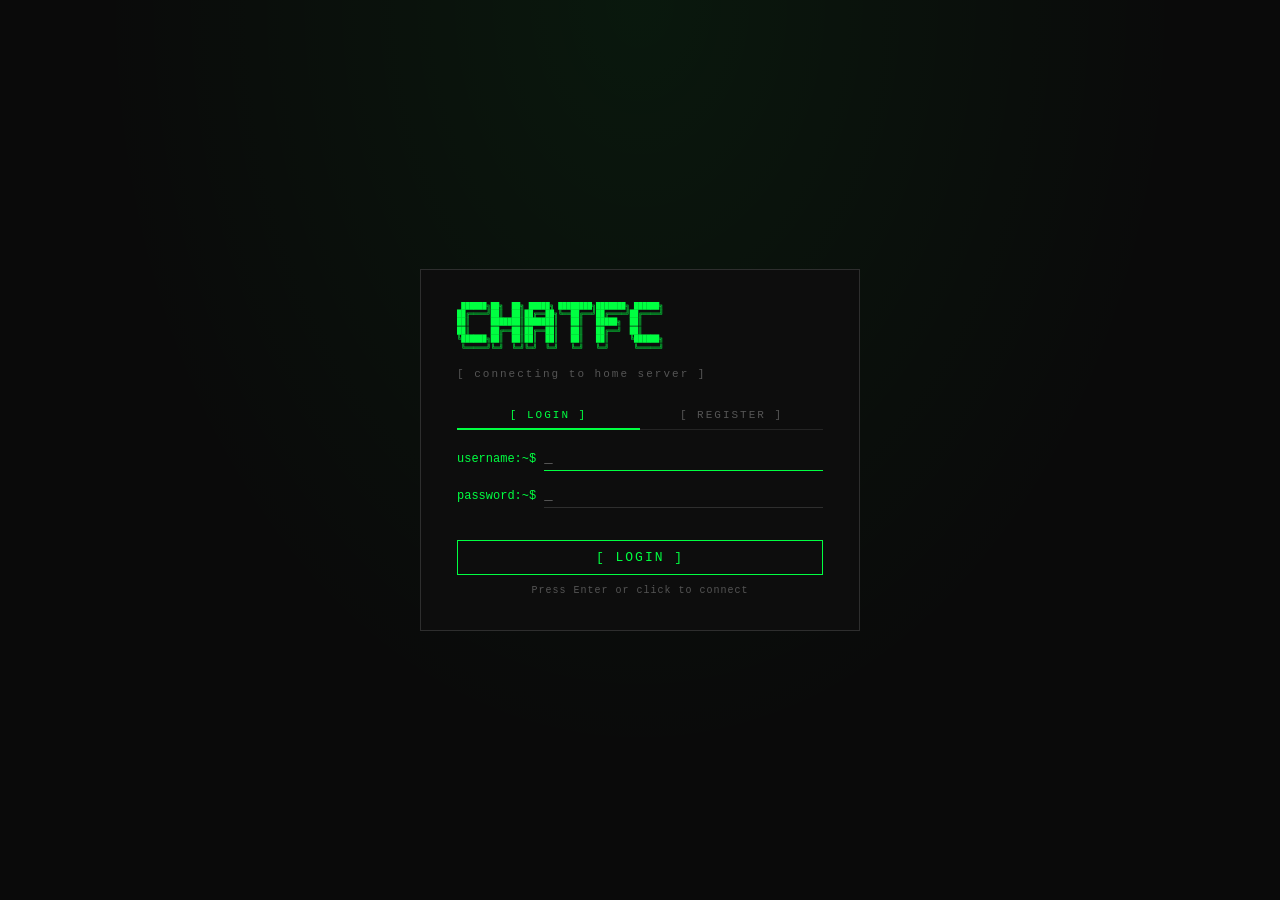
==== frontend/index.html @ 66e12b95 "init" ====
<!DOCTYPE html>
<html lang="fr">
<head>
  <meta charset="UTF-8">
  <meta name="viewport" content="width=device-width, initial-scale=1.0">
  <title>ChatFC</title>
  <link rel="stylesheet" href="style.css">
</head>
<body>

<!-- ── LOGIN ─────────────────────────────────────────────────────── -->
<div id="login-screen">
  <div class="login-box">
    <pre class="ascii-logo">
 ██████╗██╗  ██╗ █████╗ ████████╗███████╗ ██████╗
██╔════╝██║  ██║██╔══██╗╚══██╔══╝██╔════╝██╔════╝
██║     ███████║███████║   ██║   █████╗  ██║
██║     ██╔══██║██╔══██║   ██║   ██╔══╝  ██║
╚██████╗██║  ██║██║  ██║   ██║   ██║     ╚██████╗
 ╚═════╝╚═╝  ╚═╝╚═╝  ╚═╝   ╚═╝   ╚═╝      ╚═════╝</pre>
    <div class="login-subtitle">[ connecting to home server ]</div>

    <!-- Auth mode tabs -->
    <div class="auth-tabs">
      <button id="tab-login"    class="auth-tab active">[ LOGIN ]</button>
      <button id="tab-register" class="auth-tab">[ REGISTER ]</button>
    </div>

    <div class="login-field">
      <span class="login-prompt">username:~$</span>
      <input type="text" id="username-input" placeholder="_" maxlength="24" autocomplete="off" autofocus>
    </div>
    <div class="login-field">
      <span class="login-prompt">password:~$</span>
      <input type="password" id="password-input" placeholder="_" autocomplete="off">
    </div>

    <div id="auth-error" class="auth-error"></div>

    <button id="connect-btn">[ LOGIN ]</button>
    <div class="login-hint">Press Enter or click to connect</div>
  </div>
</div>

<!-- ── CHAT ───────────────────────────────────────────────────────── -->
<div id="chat-screen">

  <!-- Sidebar: users -->
  <div id="sidebar">
    <div class="sidebar-header">
      <span>[ ONLINE ]</span>
      <span id="user-count" class="user-count">0</span>
    </div>

    <!-- Scrollable area: online + offline users -->
    <div class="users-container">
      <ul id="users-list"></ul>
      <div id="offline-section" style="display:none">
        <div class="sidebar-section-header">[ OFFLINE ]</div>
        <ul id="offline-list"></ul>
      </div>
    </div>

    <!-- Theme picker dots -->
    <div class="theme-row">
      <span class="theme-dot" data-theme=""          style="background:#00ff41" title="Matrix (défaut)"></span>
      <span class="theme-dot" data-theme="nord"      style="background:#88c0d0" title="Nord"></span>
      <span class="theme-dot" data-theme="dracula"   style="background:#bd93f9" title="Dracula"></span>
      <span class="theme-dot" data-theme="monokai"   style="background:#f1fa8c" title="Monokai"></span>
      <span class="theme-dot" data-theme="solarized" style="background:#268bd2" title="Solarized"></span>
      <span class="theme-dot" data-theme="synthwave" style="background:#ff2a6d" title="Synthwave"></span>
    </div>

    <div class="sidebar-footer">
      ChatFC v1.0
      <button id="logout-btn" title="Logout">[ logout ]</button>
    </div>
  </div>

  <!-- Main area -->
  <div id="main-chat">

    <!-- DM panel (overlays the chat area when a DM is open) -->
    <div id="dm-panel" style="display:none">
      <div id="dm-header">
        <button id="dm-close" title="Retour au canal">←</button>
        <span id="dm-title">DM</span>
        <span id="dm-status"></span>
      </div>
      <div id="dm-messages"></div>
      <div id="dm-input-area">
        <input type="text" id="dm-input" placeholder="Message…" autocomplete="off" spellcheck="false">
        <button id="dm-send">SEND ▶</button>
      </div>
    </div>

    <!-- Channel tabs bar (browser-style tabs) -->
    <div id="channel-tabs">
      <button id="new-channel-btn" class="ch-tab-add" title="Nouveau canal">+</button>
    </div>

    <div id="chat-header">
      <span class="header-channel">#general</span>
      <span class="header-info" id="header-info">no topic set — Ctrl+K pour rechercher</span>
      <div id="notification-badge" class="notif-badge" style="display:none">
        🔔 <span id="mention-count">0</span> mention(s)
      </div>
    </div>

    <!-- Messages -->
    <div id="messages" ondragover="event.preventDefault(); this.classList.add('dragging')"
         ondragleave="this.classList.remove('dragging')"
         ondrop="handleDrop(event)">
      <div class="drop-overlay">⬆ Drop files to upload</div>
    </div>

    <!-- Typing indicator -->
    <div id="typing-indicator"></div>

    <!-- File staging (shown after picking a file, before sending) -->
    <div id="file-staging" style="display:none">
      <div id="staging-preview"></div>
      <div id="staging-controls">
        <input type="text" id="staging-caption"
               placeholder="Ajouter une légende… (optionnel, Enter pour envoyer)"
               autocomplete="off" spellcheck="false" maxlength="500">
        <button id="staging-send">Envoyer ▶</button>
        <button id="staging-cancel" title="Annuler">✕</button>
      </div>
    </div>

    <!-- Reply bar (visible when replying) -->
    <div id="reply-bar" style="display:none">
      <span class="reply-bar-icon">↩</span>
      <span id="reply-bar-text"></span>
      <button id="reply-cancel" type="button" title="Cancel reply">✕</button>
    </div>

    <!-- Input -->
    <div id="input-area">
      <button id="emoji-msg-btn" class="input-icon-btn" title="Emoji">😊</button>
      <button id="gif-btn" class="input-icon-btn gif-label" title="GIF search">GIF</button>
      <label for="file-upload" class="attach-btn" title="Attach file (or drag & drop)">📎</label>
      <input type="file" id="file-upload" multiple style="display:none">
      <input type="text" id="message-input"
             placeholder="Type a message… (@user to mention)"
             autocomplete="off" spellcheck="false">
      <button id="send-btn">SEND ▶</button>
    </div>

  </div><!-- /main-chat -->

</div><!-- /chat-screen -->

<!-- Reaction emoji picker (for message reactions) -->
<div id="emoji-picker" style="display:none">
  <div id="emoji-grid"></div>
</div>

<!-- Message emoji picker (insert into text) -->
<div id="msg-emoji-picker" style="display:none">
  <input type="text" id="emoji-search" placeholder="Search emoji…" autocomplete="off">
  <div id="emoji-cats"></div>
  <div id="emoji-list"></div>
</div>

<!-- GIF picker -->
<div id="gif-picker" style="display:none">
  <input type="text" id="gif-search" placeholder="Search GIFs…" autocomplete="off">
  <div id="gif-results"></div>
  <div class="tenor-credit">Powered by <span>Tenor</span></div>
</div>

<!-- @ autocomplete -->
<div id="autocomplete" style="display:none"></div>

<!-- Image lightbox -->
<div id="lightbox" style="display:none" onclick="closeLightbox()">
  <img id="lightbox-img" alt="">
  <div class="lightbox-hint">click anywhere to close</div>
</div>

<!-- Global user search (Ctrl+K) -->
<div id="search-modal" style="display:none">
  <div id="search-box">
    <div class="search-hint">Ctrl+K — Rechercher un utilisateur · Entrée pour ouvrir DM · Échap pour fermer</div>
    <input type="text" id="search-input" placeholder="Nom d'utilisateur…" autocomplete="off" spellcheck="false">
    <div id="search-results"></div>
  </div>
</div>

<script src="app.js"></script>
</body>
</html>
---- frontend/style.css ----
/* ── Reset & base ───────────────────────────────────────────────── */
*, *::before, *::after { box-sizing: border-box; margin: 0; padding: 0; }

:root {
  --bg:        #0a0a0a;
  --bg2:       #0d0d0d;
  --bg3:       #111111;
  --border:    #242424;
  --border2:   #2e2e2e;
  --green:     #00ff41;
  --cyan:      #7ecfcf;
  --yellow:    #ffd700;
  --red:       #ff4444;
  --dim:       #555;
  --text:      #b8b8b8;
  --text2:     #888;
  --font:      'Courier New', Courier, monospace;
}

/* ── Themes ─────────────────────────────────────────────────────── */
body.theme-nord {
  --bg:        #2e3440;
  --bg2:       #3b4252;
  --bg3:       #434c5e;
  --border:    #4c566a;
  --border2:   #5a6580;
  --green:     #a3be8c;
  --cyan:      #88c0d0;
  --yellow:    #ebcb8b;
  --red:       #bf616a;
  --dim:       #616e88;
  --text:      #d8dee9;
  --text2:     #aab0bd;
}

body.theme-dracula {
  --bg:        #1e1f29;
  --bg2:       #282a36;
  --bg3:       #343746;
  --border:    #44475a;
  --border2:   #565972;
  --green:     #50fa7b;
  --cyan:      #8be9fd;
  --yellow:    #f1fa8c;
  --red:       #ff5555;
  --dim:       #6272a4;
  --text:      #f8f8f2;
  --text2:     #c5c8e0;
}

body.theme-monokai {
  --bg:        #1a1a1a;
  --bg2:       #1e1e1e;
  --bg3:       #272822;
  --border:    #3a3a3a;
  --border2:   #4a4a4a;
  --green:     #a6e22e;
  --cyan:      #66d9e8;
  --yellow:    #e6db74;
  --red:       #f92672;
  --dim:       #75715e;
  --text:      #f8f8f2;
  --text2:     #cfcfc2;
}

body.theme-solarized {
  --bg:        #002b36;
  --bg2:       #073642;
  --bg3:       #0d4454;
  --border:    #0a4858;
  --border2:   #186475;
  --green:     #859900;
  --cyan:      #2aa198;
  --yellow:    #b58900;
  --red:       #dc322f;
  --dim:       #586e75;
  --text:      #839496;
  --text2:     #657b83;
}

body.theme-synthwave {
  --bg:        #0d0221;
  --bg2:       #130b2e;
  --bg3:       #1e1046;
  --border:    #2c1a5e;
  --border2:   #3d2580;
  --green:     #72f1b8;
  --cyan:      #03edf9;
  --yellow:    #fede00;
  --red:       #ff2a6d;
  --dim:       #5f3cb2;
  --text:      #f0e8ff;
  --text2:     #c77dff;
}

html, body {
  height: 100%;
  overflow: hidden;
  background: var(--bg);
  color: var(--text);
  font-family: var(--font);
  font-size: 14px;
  line-height: 1.5;
}

/* Scrollbars */
::-webkit-scrollbar              { width: 6px; height: 6px; }
::-webkit-scrollbar-track        { background: var(--bg); }
::-webkit-scrollbar-thumb        { background: var(--border2); }
::-webkit-scrollbar-thumb:hover  { background: #3a3a3a; }

/* ── Login ──────────────────────────────────────────────────────── */
#login-screen {
  display: flex;
  align-items: center;
  justify-content: center;
  height: 100vh;
  background:
    radial-gradient(ellipse at 50% 0%, rgba(0,255,65,.06) 0%, transparent 60%),
    var(--bg);
}

.login-box {
  border: 1px solid var(--border2);
  padding: 32px 36px;
  background: var(--bg2);
  width: 440px;
  max-width: 95vw;
}

.ascii-logo {
  color: var(--green);
  font-size: 7px;
  line-height: 1.2;
  letter-spacing: 0;
  white-space: pre;
  overflow: hidden;
  margin-bottom: 14px;
}

.login-subtitle {
  color: var(--dim);
  font-size: 11px;
  letter-spacing: 2px;
  margin-bottom: 20px;
}

.login-field {
  display: flex;
  align-items: center;
  gap: 8px;
  margin-bottom: 12px;
}

.login-prompt {
  color: var(--green);
  white-space: nowrap;
  font-size: 12px;
}

.login-field input {
  flex: 1;
  background: transparent;
  border: none;
  border-bottom: 1px solid var(--border2);
  color: var(--green);
  font-family: var(--font);
  font-size: 14px;
  padding: 4px 0;
  outline: none;
  caret-color: var(--green);
}

.login-field input:focus { border-bottom-color: var(--green); }

#connect-btn {
  width: 100%;
  background: transparent;
  border: 1px solid var(--green);
  color: var(--green);
  font-family: var(--font);
  font-size: 13px;
  padding: 9px;
  cursor: pointer;
  letter-spacing: 2px;
  transition: background .15s, color .15s;
}

#connect-btn:hover {
  background: var(--green);
  color: var(--bg);
}

.login-hint {
  color: var(--dim);
  font-size: 10px;
  text-align: center;
  margin-top: 8px;
  letter-spacing: 1px;
}

/* ── Layout ─────────────────────────────────────────────────────── */
#chat-screen {
  display: none;   /* shown by JS */
  height: 100vh;
  flex-direction: row;
}

/* ── Sidebar ────────────────────────────────────────────────────── */
#sidebar {
  width: 172px;
  flex-shrink: 0;
  border-right: 1px solid var(--border);
  background: var(--bg2);
  display: flex;
  flex-direction: column;
  overflow: hidden;
}

.sidebar-header {
  padding: 8px 10px;
  border-bottom: 1px solid var(--border);
  color: var(--text2);
  font-size: 10px;
  letter-spacing: 1px;
  display: flex;
  justify-content: space-between;
  align-items: center;
  flex-shrink: 0;
}

.user-count {
  background: var(--border2);
  color: var(--green);
  font-size: 10px;
  padding: 0 5px;
  min-width: 18px;
  text-align: center;
}

/* Scrollable container for online + offline users */
.users-container {
  flex: 1;
  overflow-y: auto;
  padding: 4px 0;
}

#users-list {
  list-style: none;
}

#users-list li {
  padding: 3px 10px;
  font-size: 12px;
  cursor: pointer;
  display: flex;
  align-items: center;
  gap: 4px;
  color: var(--cyan);
  white-space: nowrap;
  overflow: hidden;
  text-overflow: ellipsis;
}

#users-list li::before {
  content: '●';
  font-size: 6px;
  color: var(--green);
  flex-shrink: 0;
}

#users-list li:hover { color: #fff; background: var(--bg3); }
#users-list li.self  { color: var(--green); font-weight: bold; }
#users-list li.self::before { color: #ffd700; }

/* DM unread badge in user list */
.dm-badge {
  background: var(--red);
  color: #fff;
  font-size: 9px;
  padding: 0 4px;
  min-width: 14px;
  text-align: center;
  margin-left: auto;
  flex-shrink: 0;
}

/* ── Offline users section ──────────────────────────────────────── */
.sidebar-section-header {
  padding: 5px 10px 3px;
  font-size: 9px;
  letter-spacing: 1px;
  color: var(--dim);
  border-top: 1px solid var(--border);
  margin-top: 4px;
}

#offline-list {
  list-style: none;
}

#offline-list li {
  padding: 2px 10px;
  font-size: 12px;
  cursor: pointer;
  display: flex;
  align-items: center;
  gap: 4px;
  color: var(--dim);
  white-space: nowrap;
  overflow: hidden;
  text-overflow: ellipsis;
}

#offline-list li::before {
  content: '○';
  font-size: 8px;
  flex-shrink: 0;
}

#offline-list li:hover { color: var(--text2); background: var(--bg3); }

/* ── Theme dots row ─────────────────────────────────────────────── */
.theme-row {
  display: flex;
  gap: 6px;
  padding: 7px 10px;
  border-top: 1px solid var(--border);
  align-items: center;
  flex-wrap: wrap;
  flex-shrink: 0;
}

.theme-dot {
  width: 13px;
  height: 13px;
  border-radius: 50%;
  cursor: pointer;
  border: 2px solid transparent;
  transition: border-color .15s, transform .1s;
  flex-shrink: 0;
}

.theme-dot:hover    { transform: scale(1.25); }
.theme-dot.active   { border-color: #fff; }

.sidebar-footer {
  padding: 6px 10px;
  border-top: 1px solid var(--border);
  color: var(--dim);
  font-size: 9px;
  letter-spacing: 1px;
  display: flex;
  align-items: center;
  justify-content: space-between;
  flex-shrink: 0;
}

/* ── Main chat ──────────────────────────────────────────────────── */
#main-chat {
  flex: 1;
  display: flex;
  flex-direction: column;
  overflow: hidden;
  min-width: 0;
  position: relative;   /* needed for DM panel overlay */
}

#chat-header {
  padding: 7px 12px;
  border-bottom: 1px solid var(--border);
  background: var(--bg2);
  display: flex;
  align-items: center;
  gap: 12px;
  flex-shrink: 0;
}

.header-channel {
  color: var(--green);
  font-size: 13px;
  font-weight: bold;
}

.header-info {
  color: var(--dim);
  font-size: 11px;
  flex: 1;
  overflow: hidden;
  text-overflow: ellipsis;
  white-space: nowrap;
}

.notif-badge {
  background: var(--red);
  color: #fff;
  padding: 2px 8px;
  font-size: 11px;
  cursor: pointer;
  animation: blink 1.2s step-end infinite;
  white-space: nowrap;
}

@keyframes blink { 50% { opacity: .35; } }

/* ── DM Panel ───────────────────────────────────────────────────── */
#dm-panel {
  position: absolute;
  inset: 0;
  z-index: 50;
  display: flex;
  flex-direction: column;
  background: var(--bg);
}

#dm-header {
  display: flex;
  align-items: center;
  gap: 10px;
  padding: 7px 12px;
  border-bottom: 1px solid var(--border);
  background: var(--bg2);
  flex-shrink: 0;
}

#dm-close {
  background: none;
  border: none;
  color: var(--dim);
  font-family: var(--font);
  font-size: 16px;
  cursor: pointer;
  padding: 0 4px;
  line-height: 1;
  transition: color .15s;
}
#dm-close:hover { color: var(--green); }

#dm-title {
  color: var(--cyan);
  font-size: 13px;
  font-weight: bold;
  flex: 1;
}

#dm-status {
  font-size: 11px;
}

#dm-messages {
  flex: 1;
  overflow-y: auto;
  padding: 8px 12px;
}

.dm-message {
  margin: 4px 0;
  display: flex;
  gap: 8px;
  align-items: baseline;
  flex-wrap: wrap;
  font-size: 14px;
}

.dm-msg-user {
  font-size: 12px;
  font-weight: bold;
  flex-shrink: 0;
}

.dm-msg-content {
  color: var(--text);
  word-break: break-word;
}

.dm-msg-ts {
  color: var(--dim);
  font-size: 10px;
  flex-shrink: 0;
}

.dm-mine .dm-msg-user { color: var(--green); }

#dm-input-area {
  display: flex;
  gap: 6px;
  padding: 8px 10px;
  border-top: 1px solid var(--border);
  background: var(--bg2);
  flex-shrink: 0;
}

#dm-input {
  flex: 1;
  background: var(--bg3);
  border: 1px solid var(--border);
  color: var(--text);
  padding: 7px 10px;
  font-family: var(--font);
  font-size: 14px;
  outline: none;
  min-width: 0;
  caret-color: var(--green);
  transition: border-color .15s;
}
#dm-input:focus { border-color: var(--border2); }
#dm-input::placeholder { color: #3a3a3a; }

#dm-send {
  background: var(--bg3);
  border: 1px solid var(--border2);
  color: var(--text2);
  padding: 7px 14px;
  font-family: var(--font);
  font-size: 11px;
  letter-spacing: 1px;
  cursor: pointer;
  white-space: nowrap;
  flex-shrink: 0;
  transition: border-color .15s, color .15s;
}
#dm-send:hover { border-color: var(--green); color: var(--green); }

/* ── Messages ───────────────────────────────────────────────────── */
#messages {
  flex: 1;
  overflow-y: auto;
  padding: 8px 0 4px;
  scroll-behavior: smooth;
  position: relative;
}

.drop-overlay {
  display: none;
  position: absolute;
  inset: 0;
  background: rgba(0,255,65,.04);
  border: 2px dashed var(--green);
  align-items: center;
  justify-content: center;
  color: var(--green);
  font-size: 18px;
  pointer-events: none;
  z-index: 10;
  letter-spacing: 2px;
}

#messages.dragging .drop-overlay { display: flex; }

/* ── Message row ────────────────────────────────────────────────── */
.message {
  display: block;
  padding: 3px 14px;
  border-left: 3px solid transparent;
  min-height: 20px;
  position: relative;
}

.message:hover { background: rgba(255,255,255,.022); }

.message.grouped {
  padding-top: 1px;
  padding-bottom: 1px;
  min-height: 16px;
}


/* ── Message body ───────────────────────────────────────────────── */
.msg-body { min-width: 0; padding: 1px 0; }

.msg-header {
  display: flex;
  align-items: center;
  gap: 6px;
  margin-bottom: 1px;
  min-height: 18px;
}

.msg-username {
  font-size: 13px;
  font-weight: bold;
  cursor: pointer;
  flex-shrink: 0;
}
.msg-username:hover { text-decoration: underline; }

.msg-timestamp {
  color: var(--dim);
  font-size: 10px;
  flex-shrink: 0;
}

/* Grouped: header is truly empty (no children), collapse it */
.message.grouped .msg-header {
  display: none;
}

.msg-content {
  color: var(--text);
  font-size: 14px;
  word-break: break-word;
  line-height: 1.5;
}

.msg-content a { color: var(--cyan); }

/* mentions */
.mention       { color: var(--yellow); background: rgba(255,215,0,.08); padding: 0 2px; }
.self-mention  { color: var(--red);    background: rgba(255,68,68,.12); padding: 0 2px;
                 animation: mention-flash .4s ease; }

@keyframes mention-flash {
  0%   { background: rgba(255,68,68,.4); }
  100% { background: rgba(255,68,68,.12); }
}

/* highlighted (mentioned) message row */
.message.mentioned {
  border-left-color: var(--red);
  background: rgba(255,68,68,.04);
}

/* system message */
.message.system-msg {
  opacity: .55;
  font-style: italic;
}
.message.system-msg .msg-avatar {
  align-items: flex-start;
  padding-top: 2px;
  justify-content: center;
  color: var(--dim);
  font-size: 11px;
}
.message.system-msg .msg-content { color: var(--text2); font-size: 12px; }

/* ── Reactions ──────────────────────────────────────────────────── */
.reactions {
  display: flex;
  flex-wrap: wrap;
  gap: 3px;
  margin-top: 3px;
}

.reaction {
  display: inline-flex;
  align-items: center;
  gap: 3px;
  padding: 1px 6px;
  border: 1px solid var(--border2);
  background: var(--bg3);
  cursor: pointer;
  font-size: 12px;
  transition: border-color .1s;
  line-height: 1.6;
}
.reaction:hover      { border-color: #444; background: #181818; }
.reaction.mine       { border-color: var(--green); color: var(--green); }
.reaction-count      { font-size: 10px; color: var(--text2); }
.reaction.mine .reaction-count { color: var(--green); }

/* .react-trigger merged into .msg-actions */

/* ── File attachments ───────────────────────────────────────────── */
.file-attachment { margin-top: 5px; }

.file-attachment img {
  max-width: min(360px, 60vw);
  max-height: 220px;
  border: 1px solid var(--border2);
  display: block;
  cursor: zoom-in;
  transition: border-color .15s;
}
.file-attachment img:hover { border-color: var(--green); }

.file-link {
  color: var(--cyan);
  font-size: 12px;
  text-decoration: none;
  padding: 2px 0;
  display: inline-flex;
  align-items: center;
  gap: 4px;
}
.file-link:hover { text-decoration: underline; color: #fff; }

/* upload progress */
.upload-progress {
  color: var(--dim);
  font-size: 11px;
  font-style: italic;
}

/* ── Input area ─────────────────────────────────────────────────── */
#input-area {
  display: flex;
  align-items: center;
  gap: 6px;
  padding: 8px 10px;
  border-top: 1px solid var(--border);
  background: var(--bg2);
  flex-shrink: 0;
}

.attach-btn {
  font-size: 16px;
  cursor: pointer;
  color: var(--dim);
  padding: 4px;
  line-height: 1;
  flex-shrink: 0;
  transition: color .15s;
}
.attach-btn:hover { color: var(--green); }

#message-input {
  flex: 1;
  background: var(--bg3);
  border: 1px solid var(--border);
  color: var(--text);
  padding: 7px 10px;
  font-family: var(--font);
  font-size: 14px;
  outline: none;
  min-width: 0;
  caret-color: var(--green);
  transition: border-color .15s;
}
#message-input:focus  { border-color: var(--border2); }
#message-input::placeholder { color: #3a3a3a; }

#send-btn {
  background: var(--bg3);
  border: 1px solid var(--border2);
  color: var(--text2);
  padding: 7px 14px;
  font-family: var(--font);
  font-size: 11px;
  letter-spacing: 1px;
  cursor: pointer;
  white-space: nowrap;
  flex-shrink: 0;
  transition: border-color .15s, color .15s;
}
#send-btn:hover { border-color: var(--green); color: var(--green); }

/* ── Emoji picker ───────────────────────────────────────────────── */
#emoji-picker {
  position: fixed;
  background: var(--bg2);
  border: 1px solid var(--border2);
  padding: 8px;
  z-index: 500;
  box-shadow: 0 8px 30px rgba(0,0,0,.8);
}

#emoji-grid {
  display: grid;
  grid-template-columns: repeat(8, 1fr);
  gap: 1px;
}

.emoji-btn {
  font-size: 18px;
  line-height: 1;
  padding: 5px;
  cursor: pointer;
  background: none;
  border: none;
  border-radius: 2px;
  transition: background .1s;
}
.emoji-btn:hover { background: var(--bg3); }

/* ── Autocomplete ───────────────────────────────────────────────── */
#autocomplete {
  position: fixed;
  background: var(--bg2);
  border: 1px solid var(--border2);
  z-index: 400;
  min-width: 160px;
  max-height: 180px;
  overflow-y: auto;
  box-shadow: 0 4px 16px rgba(0,0,0,.7);
}

.ac-item {
  padding: 5px 12px;
  cursor: pointer;
  color: var(--cyan);
  font-size: 12px;
  font-family: var(--font);
}
.ac-item:hover, .ac-item.selected { background: var(--bg3); color: var(--green); }

/* ── Lightbox ───────────────────────────────────────────────────── */
#lightbox {
  position: fixed;
  inset: 0;
  background: rgba(0,0,0,.92);
  z-index: 1000;
  display: flex;
  flex-direction: column;
  align-items: center;
  justify-content: center;
  cursor: zoom-out;
}

#lightbox img {
  max-width: 92vw;
  max-height: 88vh;
  object-fit: contain;
  border: 1px solid var(--border2);
}

.lightbox-hint {
  color: var(--dim);
  font-size: 11px;
  margin-top: 10px;
  letter-spacing: 1px;
}

/* ── Input icon buttons (emoji / gif) ───────────────────────────── */
.input-icon-btn {
  background: none;
  border: none;
  cursor: pointer;
  font-family: var(--font);
  font-size: 16px;
  color: var(--dim);
  padding: 4px 5px;
  line-height: 1;
  flex-shrink: 0;
  transition: color .15s;
}
.input-icon-btn:hover { color: var(--green); }

.gif-label {
  font-size: 11px;
  letter-spacing: 1px;
  border: 1px solid var(--border);
  padding: 3px 6px;
  color: var(--text2);
}
.gif-label:hover { border-color: var(--green); color: var(--green); }

/* ── Message emoji picker ────────────────────────────────────────── */
#msg-emoji-picker {
  position: fixed;
  background: var(--bg2);
  border: 1px solid var(--border2);
  z-index: 600;
  width: 320px;
  box-shadow: 0 8px 32px rgba(0,0,0,.85);
  display: flex;
  flex-direction: column;
  overflow: hidden;
}

#emoji-search {
  background: var(--bg3);
  border: none;
  border-bottom: 1px solid var(--border);
  color: var(--text);
  font-family: var(--font);
  font-size: 12px;
  padding: 7px 10px;
  outline: none;
  width: 100%;
}
#emoji-search::placeholder { color: #3a3a3a; }
#emoji-search:focus { border-bottom-color: var(--border2); }

#emoji-cats {
  display: flex;
  border-bottom: 1px solid var(--border);
  overflow-x: auto;
  scrollbar-width: none;
}
#emoji-cats::-webkit-scrollbar { display: none; }

.emoji-cat-btn {
  background: none;
  border: none;
  cursor: pointer;
  font-size: 16px;
  padding: 5px 8px;
  border-bottom: 2px solid transparent;
  flex-shrink: 0;
  transition: border-color .1s, background .1s;
  line-height: 1.3;
}
.emoji-cat-btn:hover       { background: var(--bg3); }
.emoji-cat-btn.active      { border-bottom-color: var(--green); }

#emoji-list {
  display: grid;
  grid-template-columns: repeat(8, 1fr);
  align-content: start;
  gap: 1px;
  padding: 4px;
  overflow-y: auto;
  flex: 1;
  min-height: 40px;
}
/* When the custom tab is injected, the single child spans all columns */
#emoji-list > .custom-emoji-tab {
  grid-column: 1 / -1;
  display: flex;
  flex-direction: column;
  gap: 8px;
  padding: 6px 4px;
  min-width: 0;
}

.pick-emoji-btn {
  font-size: 20px;
  line-height: 1;
  padding: 4px;
  cursor: pointer;
  background: none;
  border: none;
  text-align: center;
  border-radius: 2px;
  transition: background .1s;
}
.pick-emoji-btn:hover { background: var(--bg3); }

/* ── Custom emoji picker tab ─────────────────────────────────────── */
.custom-emoji-grid {
  display: flex;
  flex-wrap: wrap;
  gap: 4px;
  min-height: 40px;
}
.custom-emoji-empty {
  font-size: 11px;
  color: var(--muted);
  margin: 6px 0 0;
  width: 100%;
  text-align: center;
  font-style: italic;
}
.custom-emoji-pick-btn {
  width: 36px;
  height: 36px;
  padding: 2px;
  border: none;
  background: none;
  cursor: pointer;
  border-radius: 4px;
  transition: background .1s;
  display: flex;
  align-items: center;
  justify-content: center;
}
.custom-emoji-pick-btn:hover { background: var(--bg3); }
.custom-emoji-preview {
  width: 28px;
  height: 28px;
  object-fit: contain;
  border-radius: 3px;
}
.custom-emoji-sep {
  height: 1px;
  background: var(--border2);
  margin: 2px 0;
}
.custom-emoji-form {
  display: flex;
  flex-direction: column;
  gap: 6px;
  padding: 4px 2px 6px;
}
.custom-emoji-name {
  background: var(--bg3);
  border: 1px solid var(--border2);
  border-radius: 4px;
  color: var(--text);
  font-size: 12px;
  padding: 5px 8px;
  width: 100%;
  box-sizing: border-box;
  outline: none;
}
.custom-emoji-name:focus { border-color: var(--accent); }
.custom-emoji-file-label {
  display: block;
  background: var(--bg3);
  border: 1px dashed var(--border2);
  border-radius: 4px;
  color: var(--muted);
  font-size: 11px;
  padding: 5px 8px;
  cursor: pointer;
  text-align: center;
  overflow: hidden;
  text-overflow: ellipsis;
  white-space: nowrap;
  transition: border-color .15s, color .15s;
}
.custom-emoji-file-label:hover { border-color: var(--accent); color: var(--text); }
.custom-emoji-upload-btn {
  background: var(--accent);
  color: #fff;
  border: none;
  border-radius: 4px;
  padding: 6px;
  font-size: 12px;
  font-weight: 600;
  cursor: pointer;
  transition: opacity .15s;
}
.custom-emoji-upload-btn:hover { opacity: .85; }
.custom-emoji-upload-btn:disabled { opacity: .5; cursor: not-allowed; }
.custom-emoji-status {
  font-size: 11px;
  color: var(--muted);
  text-align: center;
  min-height: 14px;
}

/* ── Inline custom emoji in messages ─────────────────────────────── */
.msg-custom-emoji {
  width: auto;
  height: 22px;
  vertical-align: middle;
  border-radius: 3px;
  object-fit: contain;
  display: inline-block;
  margin: 0 1px;
}

/* ── GIF picker ──────────────────────────────────────────────────── */
#gif-picker {
  position: fixed;
  background: var(--bg2);
  border: 1px solid var(--border2);
  z-index: 600;
  width: 340px;
  box-shadow: 0 8px 32px rgba(0,0,0,.85);
  display: flex;
  flex-direction: column;
  overflow: hidden;
}

#gif-search {
  background: var(--bg3);
  border: none;
  border-bottom: 1px solid var(--border);
  color: var(--text);
  font-family: var(--font);
  font-size: 12px;
  padding: 7px 10px;
  outline: none;
  width: 100%;
}
#gif-search::placeholder { color: #3a3a3a; }
#gif-search:focus { border-bottom-color: var(--border2); }

#gif-results {
  display: grid;
  grid-template-columns: repeat(2, 1fr);
  align-content: start;
  gap: 3px;
  padding: 4px;
  overflow-y: auto;
  flex: 1;
  min-height: 60px;
}

.gif-item {
  cursor: pointer;
  overflow: hidden;
  aspect-ratio: 4/3;
  background: var(--bg3);
  position: relative;
}
.gif-item img {
  width: 100%;
  height: 100%;
  object-fit: cover;
  display: block;
  transition: opacity .15s;
}
.gif-item:hover img  { opacity: .85; }
.gif-item:hover::after {
  content: '▶ Send';
  position: absolute;
  inset: 0;
  display: flex;
  align-items: center;
  justify-content: center;
  color: #fff;
  font-size: 12px;
  font-family: var(--font);
  background: rgba(0,0,0,.35);
}

.gif-empty {
  grid-column: 1/-1;
  color: var(--dim);
  font-size: 12px;
  padding: 20px;
  text-align: center;
}

.tenor-credit {
  color: var(--dim);
  font-size: 9px;
  padding: 4px 8px;
  border-top: 1px solid var(--border);
  letter-spacing: 1px;
  text-align: right;
}
.tenor-credit span { color: #5498FF; }

/* ── Inline GIF in messages ──────────────────────────────────────── */
.inline-gif {
  max-width: min(300px, 60vw);
  max-height: 200px;
  display: block;
  margin-top: 4px;
  cursor: zoom-in;
  border: 1px solid var(--border2);
  object-fit: contain;
}
.inline-gif:hover { border-color: var(--green); }

/* ── Reply bar (above input) ─────────────────────────────────────── */
#reply-bar {
  display: none; /* flex when active */
  align-items: center;
  gap: 8px;
  padding: 5px 10px;
  background: var(--bg2);
  border-top: 1px solid var(--border);
  border-left: 3px solid var(--cyan);
  font-size: 11px;
  color: var(--text2);
  flex-shrink: 0;
}

.reply-bar-icon { color: var(--cyan); flex-shrink: 0; }

#reply-bar-text {
  flex: 1;
  overflow: hidden;
  text-overflow: ellipsis;
  white-space: nowrap;
}

#reply-cancel {
  background: none;
  border: none;
  color: var(--dim);
  cursor: pointer;
  font-size: 14px;
  line-height: 1;
  flex-shrink: 0;
  padding: 0 2px;
}
#reply-cancel:hover { color: var(--red); }

/* ── Reply context inside message ────────────────────────────────── */
.reply-context {
  display: flex;
  align-items: baseline;
  gap: 5px;
  border-left: 2px solid var(--cyan);
  padding: 2px 6px;
  margin-bottom: 3px;
  font-size: 11px;
  color: var(--text2);
  background: rgba(126,207,207,.04);
  overflow: hidden;
  cursor: pointer;
}
.reply-context:hover { background: rgba(126,207,207,.08); }

.reply-ctx-user { color: var(--cyan); font-weight: bold; flex-shrink: 0; }
.reply-ctx-preview {
  overflow: hidden;
  text-overflow: ellipsis;
  white-space: nowrap;
  opacity: .7;
}

/* ── Message action buttons ──────────────────────────────────────── */

/* Non-grouped: inline in header — always present, opacity-hidden → zero layout shift */
.msg-actions {
  display: inline-flex;
  gap: 1px;
  align-items: center;
  margin-left: 6px;
  flex-shrink: 0;
  opacity: 0;
  pointer-events: none;
  transition: opacity .1s;
}
.message:hover .msg-actions { opacity: 1; pointer-events: auto; }

/* Grouped: absolutely positioned → fully out of flow, zero layout shift */
.msg-actions-abs {
  display: flex;
  position: absolute;
  right: 14px;
  top: 50%;
  transform: translateY(-50%);
  margin-left: 0;
  opacity: 0;
  pointer-events: none;
  transition: opacity .1s;
}
.message:hover .msg-actions-abs { opacity: 1; pointer-events: auto; }

.msg-act {
  background: none;
  border: 1px solid transparent;
  cursor: pointer;
  font-size: 13px;
  color: var(--dim);
  font-family: var(--font);
  padding: 1px 5px;
  line-height: 1.4;
  border-radius: 3px;
  transition: color .1s, border-color .1s, background .1s;
  white-space: nowrap;
  display: inline-flex;
  align-items: center;
}
.msg-act:hover     { color: var(--green); border-color: var(--border2); background: var(--bg3); }
.msg-act.del:hover { color: var(--red);   border-color: var(--red); }

/* ── Edited badge ────────────────────────────────────────────────── */
.edited-tag {
  color: var(--dim);
  font-size: 10px;
  font-style: italic;
  margin-left: 4px;
}

/* ── Inline edit mode ────────────────────────────────────────────── */
.edit-wrap { display: flex; gap: 4px; align-items: center; flex: 1; min-width: 0; }

.edit-input {
  flex: 1;
  background: var(--bg3);
  border: 1px solid var(--green);
  color: var(--text);
  font-family: var(--font);
  font-size: 14px;
  padding: 3px 6px;
  outline: none;
  min-width: 0;
}

.edit-ok, .edit-cancel {
  background: none;
  border: 1px solid var(--border2);
  color: var(--dim);
  font-family: var(--font);
  font-size: 11px;
  cursor: pointer;
  padding: 2px 5px;
  white-space: nowrap;
  flex-shrink: 0;
}
.edit-ok:hover     { border-color: var(--green); color: var(--green); }
.edit-cancel:hover { border-color: var(--red);   color: var(--red); }

/* ── Reconnect banner ────────────────────────────────────────────── */
.reconnect-banner {
  background: rgba(255,68,68,.12);
  border-left: 3px solid var(--red);
  color: var(--red);
  font-size: 11px;
  padding: 4px 10px;
  letter-spacing: .5px;
}

/* ── Auth tabs ──────────────────────────────────────────────────── */
.auth-tabs {
  display: flex;
  margin-bottom: 16px;
  border-bottom: 1px solid var(--border);
}

.auth-tab {
  flex: 1;
  background: none;
  border: none;
  border-bottom: 2px solid transparent;
  color: var(--dim);
  font-family: var(--font);
  font-size: 11px;
  letter-spacing: 2px;
  padding: 7px;
  cursor: pointer;
  margin-bottom: -1px;
  transition: color .15s, border-color .15s;
}
.auth-tab:hover  { color: var(--text); }
.auth-tab.active { color: var(--green); border-bottom-color: var(--green); }

/* ── Auth error message ──────────────────────────────────────────── */
.auth-error {
  color: var(--red);
  font-size: 11px;
  padding: 4px 0 8px;
  letter-spacing: .5px;
  min-height: 20px;
}

/* ── Logout button ───────────────────────────────────────────────── */
#logout-btn {
  background: none;
  border: none;
  color: var(--dim);
  font-family: var(--font);
  font-size: 9px;
  cursor: pointer;
  letter-spacing: 1px;
  padding: 0;
  transition: color .15s;
}
#logout-btn:hover { color: var(--red); }

/* ── Search modal ────────────────────────────────────────────────── */
#search-modal {
  position: fixed;
  inset: 0;
  background: rgba(0,0,0,.72);
  z-index: 800;
  display: flex;
  align-items: flex-start;
  justify-content: center;
  padding-top: 14vh;
}

#search-box {
  background: var(--bg2);
  border: 1px solid var(--border2);
  width: 500px;
  max-width: 92vw;
  max-height: 55vh;
  display: flex;
  flex-direction: column;
  box-shadow: 0 16px 60px rgba(0,0,0,.9);
}

#search-input {
  background: var(--bg3);
  border: none;
  border-bottom: 1px solid var(--border);
  color: var(--text);
  font-family: var(--font);
  font-size: 14px;
  padding: 12px 16px;
  outline: none;
  width: 100%;
}
#search-input::placeholder { color: #3a3a3a; }
#search-input:focus { border-bottom-color: var(--border2); }

#search-results {
  overflow-y: auto;
  flex: 1;
}

.search-result {
  padding: 8px 16px;
  cursor: pointer;
  font-size: 13px;
  font-family: var(--font);
  border-bottom: 1px solid var(--border);
  display: flex;
  align-items: center;
  gap: 8px;
  transition: background .1s;
}
.search-result:hover { background: var(--bg3); }
.search-result:last-child { border-bottom: none; }

.search-status { font-size: 8px; flex-shrink: 0; }

.search-empty {
  padding: 20px;
  text-align: center;
  color: var(--dim);
  font-size: 12px;
}

.search-hint {
  padding: 6px 16px;
  font-size: 10px;
  color: var(--dim);
  letter-spacing: 1px;
  border-bottom: 1px solid var(--border);
}

/* ── Topic input (inline edit in header) ────────────────────────── */
.topic-input {
  background: transparent;
  border: none;
  border-bottom: 1px solid var(--border2);
  color: var(--text);
  font-family: var(--font);
  font-size: 11px;
  outline: none;
  width: 100%;
  padding: 1px 2px;
  caret-color: var(--green);
}
.topic-input:focus { border-bottom-color: var(--green); }

.header-info {
  cursor: pointer;
}
.header-info:hover { color: var(--text2); }

/* ── File staging area ───────────────────────────────────────────── */
#file-staging {
  display: flex;
  flex-direction: column;
  gap: 8px;
  padding: 10px 12px;
  background: var(--bg2);
  border-top: 1px solid var(--border);
  border-left: 3px solid var(--cyan);
  flex-shrink: 0;
}

#staging-preview {
  max-height: 160px;
  overflow: hidden;
}

.staging-img {
  max-width: min(260px, 55vw);
  max-height: 150px;
  object-fit: contain;
  border: 1px solid var(--border2);
  display: block;
}

.staging-file-info {
  display: flex;
  align-items: center;
  gap: 8px;
  color: var(--text);
  font-size: 13px;
}

.staging-size {
  color: var(--dim);
  font-size: 11px;
}

#staging-controls {
  display: flex;
  gap: 6px;
  align-items: center;
}

#staging-caption {
  flex: 1;
  background: var(--bg3);
  border: 1px solid var(--border);
  color: var(--text);
  font-family: var(--font);
  font-size: 13px;
  padding: 5px 8px;
  outline: none;
  min-width: 0;
  caret-color: var(--green);
  transition: border-color .15s;
}
#staging-caption:focus { border-color: var(--border2); }
#staging-caption::placeholder { color: #3a3a3a; }

#staging-send {
  background: var(--bg3);
  border: 1px solid var(--green);
  color: var(--green);
  font-family: var(--font);
  font-size: 11px;
  letter-spacing: 1px;
  cursor: pointer;
  padding: 5px 12px;
  white-space: nowrap;
  flex-shrink: 0;
  transition: background .15s, color .15s;
}
#staging-send:hover { background: var(--green); color: var(--bg); }

#staging-cancel {
  background: none;
  border: none;
  color: var(--dim);
  cursor: pointer;
  font-size: 18px;
  line-height: 1;
  padding: 2px 6px;
  flex-shrink: 0;
  transition: color .15s;
}
#staging-cancel:hover { color: var(--red); }

/* ── Channel tabs ────────────────────────────────────────────────── */
#channel-tabs {
  display: flex;
  align-items: flex-end;
  padding: 4px 8px 0;
  background: var(--bg2);
  border-bottom: 1px solid var(--border);
  overflow-x: auto;
  gap: 1px;
  flex-shrink: 0;
  scrollbar-width: none;
  min-height: 34px;
}
#channel-tabs::-webkit-scrollbar { display: none; }

.ch-tab {
  display: inline-flex;
  align-items: center;
  gap: 5px;
  padding: 5px 10px 4px 12px;
  border: 1px solid var(--border);
  border-bottom: none;
  background: var(--bg3);
  color: var(--text2);
  font-family: var(--font);
  font-size: 12px;
  cursor: pointer;
  white-space: nowrap;
  transition: color .15s, background .15s, border-color .15s;
  border-radius: 3px 3px 0 0;
  position: relative;
  bottom: -1px;
  user-select: none;
}
.ch-tab:hover { color: var(--text); background: var(--bg2); border-color: var(--border2); }
.ch-tab.active {
  background: var(--bg);
  color: var(--green);
  border-color: var(--border2);
  border-bottom: 1px solid var(--bg);
}
.ch-tab-name { max-width: 90px; overflow: hidden; text-overflow: ellipsis; }
.ch-tab-unread {
  background: var(--red);
  color: #fff;
  font-size: 9px;
  padding: 0 4px;
  min-width: 14px;
  text-align: center;
  border-radius: 8px;
  line-height: 1.7;
}
.ch-tab-close {
  background: none;
  border: none;
  color: var(--dim);
  cursor: pointer;
  font-size: 13px;
  padding: 0 1px;
  line-height: 1;
  font-family: var(--font);
  transition: color .15s;
  flex-shrink: 0;
  opacity: .5;
}
.ch-tab:hover .ch-tab-close { opacity: 1; }
.ch-tab-close:hover { color: var(--red) !important; opacity: 1; }
.ch-tab-add {
  background: none;
  border: 1px solid transparent;
  color: var(--dim);
  cursor: pointer;
  font-size: 18px;
  padding: 0 10px 3px;
  font-family: var(--font);
  transition: color .15s, border-color .15s;
  border-radius: 3px 3px 0 0;
  border-bottom: none;
  position: relative;
  bottom: -1px;
  line-height: 1.4;
}
.ch-tab-add:hover { color: var(--green); border-color: var(--border); }

/* ── Typing indicator ────────────────────────────────────────────── */
#typing-indicator {
  padding: 3px 14px 4px;
  font-size: 12px;
  color: var(--text);
  min-height: 22px;
  flex-shrink: 0;
  font-style: italic;
  letter-spacing: .2px;
  display: flex;
  align-items: center;
  gap: 6px;
  border-top: 1px solid var(--border);
  background: var(--bg2);
}
#typing-indicator:empty {
  border-top-color: transparent;
  background: transparent;
}
.typing-dots {
  display: inline-flex;
  gap: 4px;
  align-items: center;
  flex-shrink: 0;
}
.typing-dots span {
  width: 5px;
  height: 5px;
  background: var(--green);
  border-radius: 50%;
  display: inline-block;
  animation: typing-pulse 1.2s infinite;
}
.typing-dots span:nth-child(2) { animation-delay: .2s; }
.typing-dots span:nth-child(3) { animation-delay: .4s; }
@keyframes typing-pulse {
  0%, 100% { opacity: .25; transform: scale(.75); }
  50%       { opacity: 1;   transform: scale(1.15); }
}

/* ── Markdown styles ─────────────────────────────────────────────── */
.msg-content strong { color: var(--text); font-weight: bold; }
.msg-content em     { font-style: italic; color: var(--text); opacity: .9; }
.msg-content del    { text-decoration: line-through; opacity: .6; }
.msg-content u      { text-decoration: underline; color: var(--text); }

code.inline-code {
  background: var(--bg3);
  border: 1px solid var(--border2);
  padding: 1px 5px;
  font-family: var(--font);
  font-size: 12px;
  color: var(--cyan);
  border-radius: 2px;
}

/* Spoiler — Discord ||text|| */
.spoiler {
  background: var(--bg3);
  color: transparent;
  cursor: pointer;
  border-radius: 2px;
  padding: 0 3px;
  transition: color .2s, background .2s;
  user-select: none;
  border: 1px solid var(--border);
}
.spoiler:not(.revealed):hover {
  background: var(--border2);
}
.spoiler.revealed {
  background: rgba(255,255,255,.06);
  color: var(--text);
  border-color: transparent;
  cursor: default;
}

/* Blockquote — Discord > text */
.msg-content .blockquote {
  border-left: 3px solid var(--border2);
  padding: 2px 8px;
  margin: 2px 0;
  color: var(--text2);
  background: rgba(255,255,255,.015);
  display: block;
}

/* Code block — Discord ```code``` */
.code-block {
  background: var(--bg3);
  border: 1px solid var(--border2);
  padding: 8px 12px;
  margin: 4px 0;
  overflow-x: auto;
  font-family: var(--font);
  font-size: 12px;
  color: var(--cyan);
  white-space: pre;
  display: block;
  border-radius: 2px;
}

/* ── Animations ─────────────────────────────────────────────────── */
@keyframes fadein {
  from { opacity: 0; transform: translateY(3px); }
  to   { opacity: 1; transform: translateY(0); }
}
.message.new { animation: fadein .15s ease forwards; }

@keyframes fadeout {
  to { opacity: 0; height: 0; padding: 0; margin: 0; }
}
.message.deleting { animation: fadeout .25s ease forwards; }
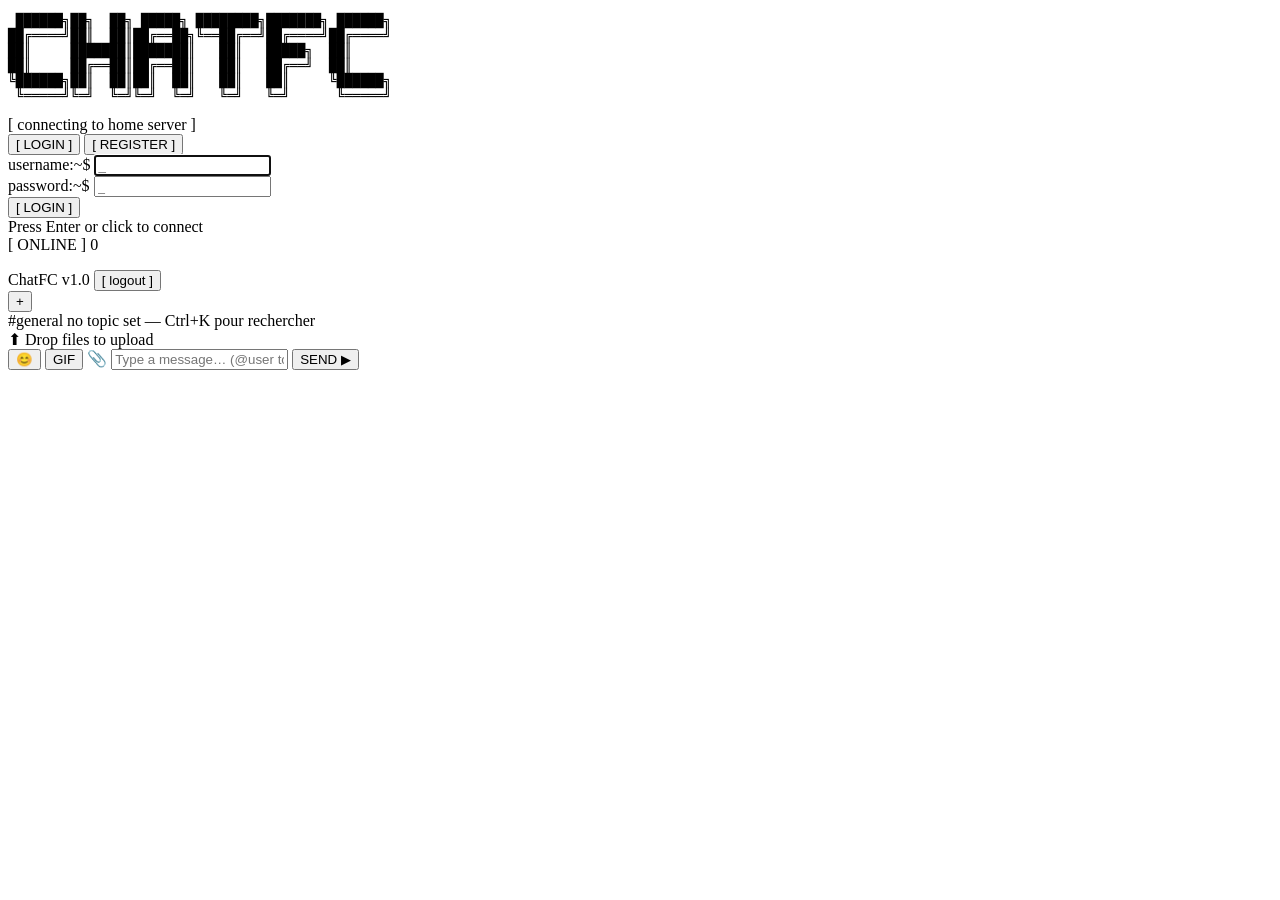
==== commit 7663d879: "fix" ====
--- a/frontend/index.html
+++ b/frontend/index.html
@@ -4,7 +4,9 @@
   <meta charset="UTF-8">
   <meta name="viewport" content="width=device-width, initial-scale=1.0">
   <title>ChatFC</title>
-  <link rel="stylesheet" href="style.css">
+  <!-- Chemins absolus : évite les 404 CSS/JS si l’URL n’est pas exactement à la racine (proxy, sous-chemin, etc.) -->
+  <link rel="stylesheet" href="/style.css">
+  <link rel="icon" href="data:image/svg+xml,%3Csvg xmlns='http://www.w3.org/2000/svg' viewBox='0 0 32 32'%3E%3Crect width='32' height='32' rx='4' fill='%2300ff41'/%3E%3Ctext x='16' y='22' text-anchor='middle' font-size='18' fill='%230a0a0a'%3E%23%3C/text%3E%3C/svg%3E">
 </head>
 <body>
 
@@ -20,25 +22,27 @@
  ╚═════╝╚═╝  ╚═╝╚═╝  ╚═╝   ╚═╝   ╚═╝      ╚═════╝</pre>
     <div class="login-subtitle">[ connecting to home server ]</div>
 
+    <form id="auth-form" autocomplete="on" novalidate>
     <!-- Auth mode tabs -->
     <div class="auth-tabs">
-      <button id="tab-login"    class="auth-tab active">[ LOGIN ]</button>
-      <button id="tab-register" class="auth-tab">[ REGISTER ]</button>
+      <button type="button" id="tab-login"    class="auth-tab active">[ LOGIN ]</button>
+      <button type="button" id="tab-register" class="auth-tab">[ REGISTER ]</button>
     </div>
 
     <div class="login-field">
       <span class="login-prompt">username:~$</span>
-      <input type="text" id="username-input" placeholder="_" maxlength="24" autocomplete="off" autofocus>
+      <input type="text" id="username-input" name="username" placeholder="_" maxlength="24" autocomplete="username" autofocus>
     </div>
     <div class="login-field">
       <span class="login-prompt">password:~$</span>
-      <input type="password" id="password-input" placeholder="_" autocomplete="off">
+      <input type="password" id="password-input" name="password" placeholder="_" autocomplete="current-password">
     </div>
 
     <div id="auth-error" class="auth-error"></div>
 
-    <button id="connect-btn">[ LOGIN ]</button>
+    <button type="submit" id="connect-btn">[ LOGIN ]</button>
     <div class="login-hint">Press Enter or click to connect</div>
+    </form>
   </div>
 </div>
 
@@ -189,6 +193,6 @@
   </div>
 </div>
 
-<script src="app.js"></script>
+<script src="/app.js"></script>
 </body>
 </html>
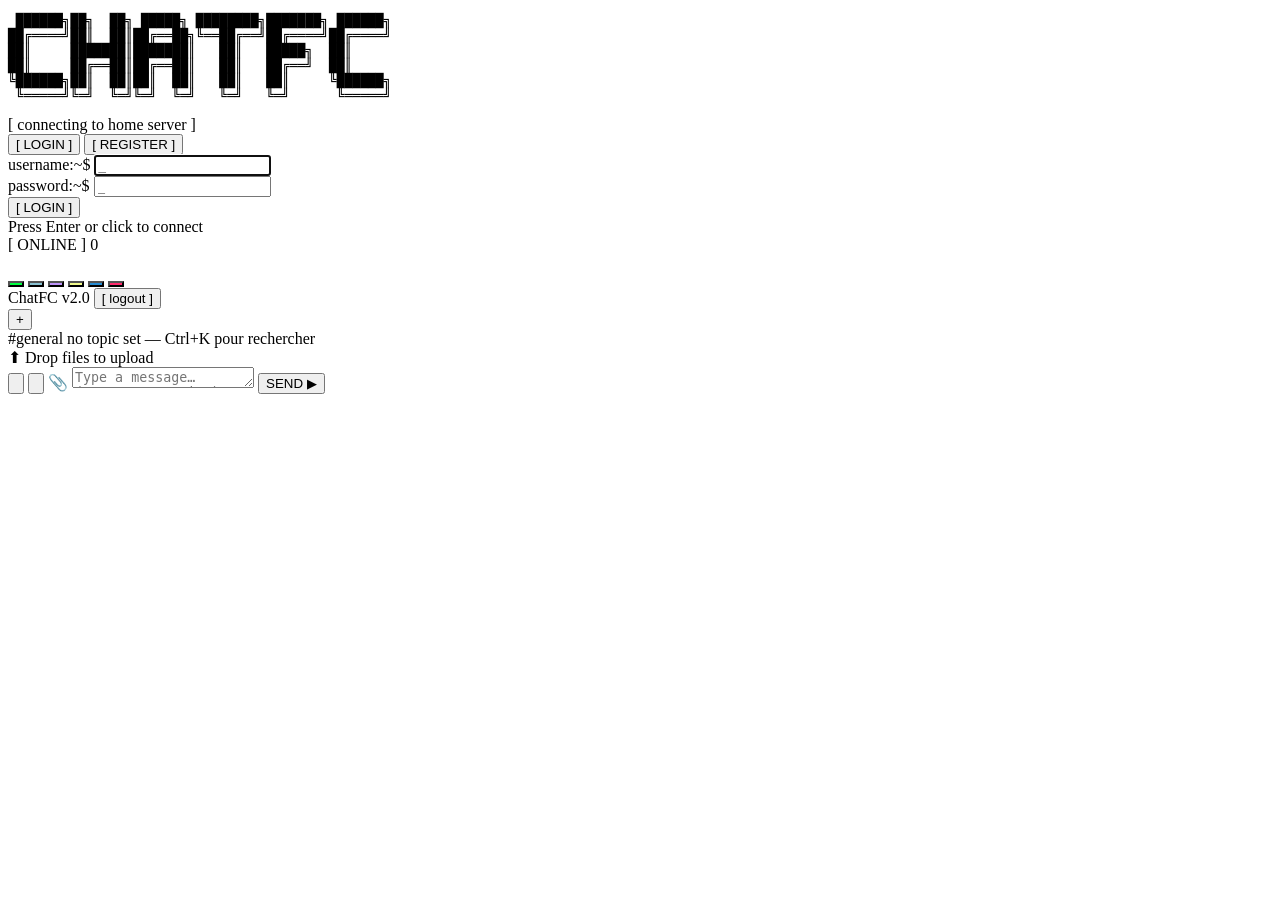
==== commit 53cc1b28: "v2 fini" ====
--- a/frontend/index.html
+++ b/frontend/index.html
@@ -67,16 +67,16 @@
 
     <!-- Theme picker dots -->
     <div class="theme-row">
-      <span class="theme-dot" data-theme=""          style="background:#00ff41" title="Matrix (défaut)"></span>
-      <span class="theme-dot" data-theme="nord"      style="background:#88c0d0" title="Nord"></span>
-      <span class="theme-dot" data-theme="dracula"   style="background:#bd93f9" title="Dracula"></span>
-      <span class="theme-dot" data-theme="monokai"   style="background:#f1fa8c" title="Monokai"></span>
-      <span class="theme-dot" data-theme="solarized" style="background:#268bd2" title="Solarized"></span>
-      <span class="theme-dot" data-theme="synthwave" style="background:#ff2a6d" title="Synthwave"></span>
+      <button type="button" class="theme-dot" data-theme=""          style="background:#00ff41" title="Matrix (défaut)" aria-label="Theme Matrix (défaut)"></button>
+      <button type="button" class="theme-dot" data-theme="nord"      style="background:#88c0d0" title="Nord" aria-label="Theme Nord"></button>
+      <button type="button" class="theme-dot" data-theme="dracula"   style="background:#bd93f9" title="Dracula" aria-label="Theme Dracula"></button>
+      <button type="button" class="theme-dot" data-theme="monokai"   style="background:#f1fa8c" title="Monokai" aria-label="Theme Monokai"></button>
+      <button type="button" class="theme-dot" data-theme="solarized" style="background:#268bd2" title="Solarized" aria-label="Theme Solarized"></button>
+      <button type="button" class="theme-dot" data-theme="synthwave" style="background:#ff2a6d" title="Synthwave" aria-label="Theme Synthwave"></button>
     </div>
 
     <div class="sidebar-footer">
-      ChatFC v1.0
+      ChatFC v2.0
       <button id="logout-btn" title="Logout">[ logout ]</button>
     </div>
   </div>
@@ -93,6 +93,24 @@
       </div>
       <div id="dm-messages"></div>
       <div id="dm-input-area">
+        <button id="dm-emoji-btn" class="input-icon-btn" title="Emoji" aria-label="Emoji">
+          <svg viewBox="0 0 24 24" aria-hidden="true">
+            <circle cx="12" cy="12" r="9"></circle>
+            <circle cx="9" cy="10" r="1"></circle>
+            <circle cx="15" cy="10" r="1"></circle>
+            <path d="M8 14c1 1.4 2.4 2 4 2s3-.6 4-2"></path>
+          </svg>
+        </button>
+        <button id="dm-gif-btn" class="input-icon-btn" title="GIF search" aria-label="GIF search">
+          <svg viewBox="0 0 24 24" aria-hidden="true">
+            <rect x="3.5" y="5.5" width="17" height="13" rx="1.5"></rect>
+            <path d="M8 13.2V10.8h2.1"></path>
+            <path d="M12 13.2V10.8"></path>
+            <path d="M14 13.2V10.8h2.2"></path>
+          </svg>
+        </button>
+        <label for="dm-file-upload" class="attach-btn" title="Joindre un fichier">📎</label>
+        <input type="file" id="dm-file-upload" multiple style="display:none">
         <input type="text" id="dm-input" placeholder="Message…" autocomplete="off" spellcheck="false">
         <button id="dm-send">SEND ▶</button>
       </div>
@@ -112,9 +130,7 @@
     </div>
 
     <!-- Messages -->
-    <div id="messages" ondragover="event.preventDefault(); this.classList.add('dragging')"
-         ondragleave="this.classList.remove('dragging')"
-         ondrop="handleDrop(event)">
+    <div id="messages">
       <div class="drop-overlay">⬆ Drop files to upload</div>
     </div>
 
@@ -125,10 +141,7 @@
     <div id="file-staging" style="display:none">
       <div id="staging-preview"></div>
       <div id="staging-controls">
-        <input type="text" id="staging-caption"
-               placeholder="Ajouter une légende… (optionnel, Enter pour envoyer)"
-               autocomplete="off" spellcheck="false" maxlength="500">
-        <button id="staging-send">Envoyer ▶</button>
+        <span id="staging-hint">Les fichiers seront envoyés avec SEND. Le champ message devient la légende.</span>
         <button id="staging-cancel" title="Annuler">✕</button>
       </div>
     </div>
@@ -142,13 +155,29 @@
 
     <!-- Input -->
     <div id="input-area">
-      <button id="emoji-msg-btn" class="input-icon-btn" title="Emoji">😊</button>
-      <button id="gif-btn" class="input-icon-btn gif-label" title="GIF search">GIF</button>
+      <button id="emoji-msg-btn" class="input-icon-btn" title="Emoji" aria-label="Emoji">
+        <svg viewBox="0 0 24 24" aria-hidden="true">
+          <circle cx="12" cy="12" r="9"></circle>
+          <circle cx="9" cy="10" r="1"></circle>
+          <circle cx="15" cy="10" r="1"></circle>
+          <path d="M8 14c1 1.4 2.4 2 4 2s3-.6 4-2"></path>
+        </svg>
+      </button>
+      <button id="gif-btn" class="input-icon-btn" title="GIF search" aria-label="GIF search">
+        <svg viewBox="0 0 24 24" aria-hidden="true">
+          <rect x="3.5" y="5.5" width="17" height="13" rx="1.5"></rect>
+          <path d="M8 13.2V10.8h2.1"></path>
+          <path d="M12 13.2V10.8"></path>
+          <path d="M14 13.2V10.8h2.2"></path>
+        </svg>
+      </button>
       <label for="file-upload" class="attach-btn" title="Attach file (or drag & drop)">📎</label>
       <input type="file" id="file-upload" multiple style="display:none">
-      <input type="text" id="message-input"
-             placeholder="Type a message… (@user to mention)"
-             autocomplete="off" spellcheck="false">
+      <textarea id="message-input"
+                rows="1"
+                placeholder="Type a message… (@user to mention)"
+                autocomplete="off"
+                spellcheck="false"></textarea>
       <button id="send-btn">SEND ▶</button>
     </div>
 
@@ -179,7 +208,7 @@
 <div id="autocomplete" style="display:none"></div>
 
 <!-- Image lightbox -->
-<div id="lightbox" style="display:none" onclick="closeLightbox()">
+<div id="lightbox" style="display:none">
   <img id="lightbox-img" alt="">
   <div class="lightbox-hint">click anywhere to close</div>
 </div>
@@ -193,6 +222,6 @@
   </div>
 </div>
 
-<script src="/app.js"></script>
+<script type="module" src="/app.js"></script>
 </body>
 </html>
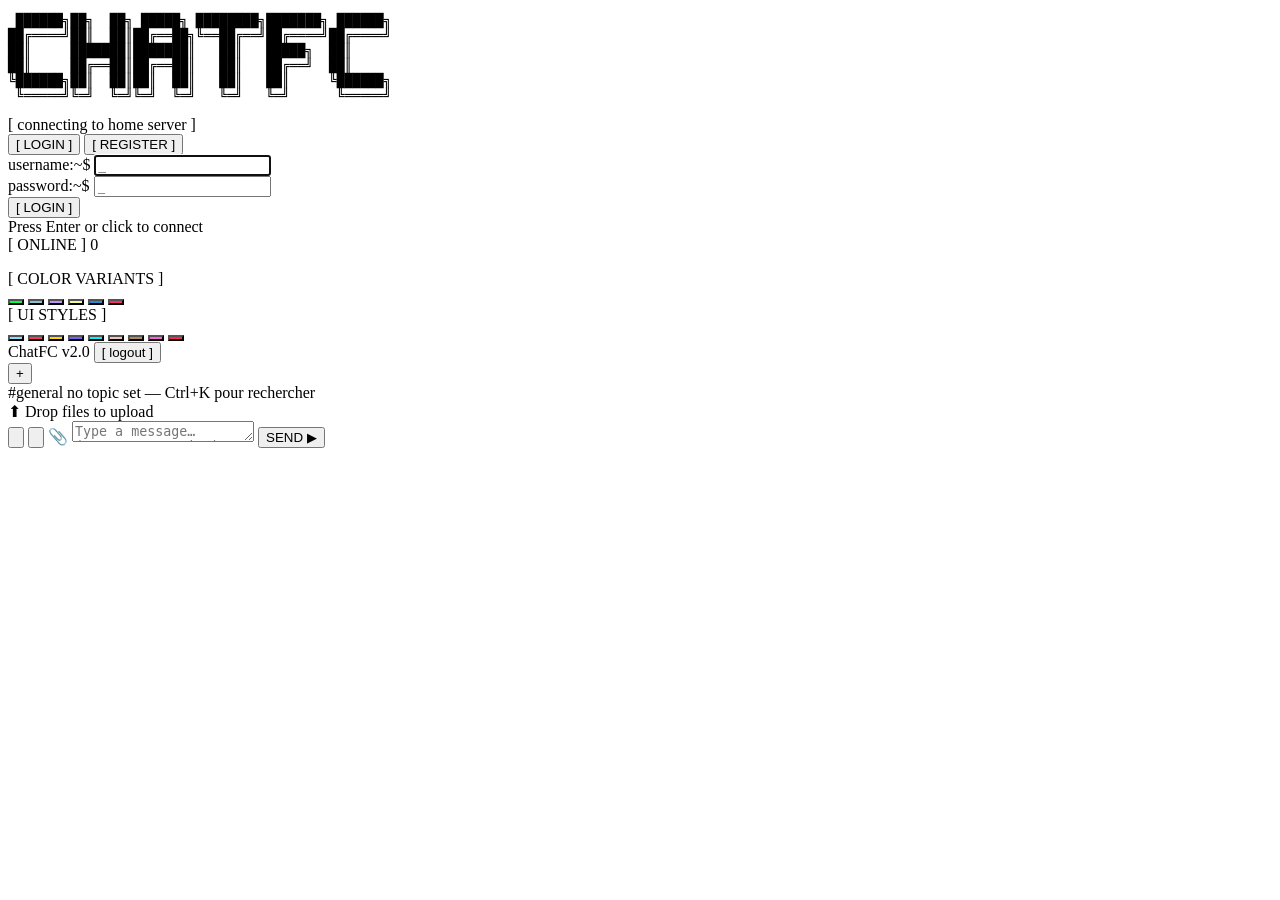
==== commit 4e9e2e5c: "ajout de themes" ====
--- a/frontend/index.html
+++ b/frontend/index.html
@@ -66,13 +66,33 @@
     </div>
 
     <!-- Theme picker dots -->
-    <div class="theme-row">
-      <button type="button" class="theme-dot" data-theme=""          style="background:#00ff41" title="Matrix (défaut)" aria-label="Theme Matrix (défaut)"></button>
-      <button type="button" class="theme-dot" data-theme="nord"      style="background:#88c0d0" title="Nord" aria-label="Theme Nord"></button>
-      <button type="button" class="theme-dot" data-theme="dracula"   style="background:#bd93f9" title="Dracula" aria-label="Theme Dracula"></button>
-      <button type="button" class="theme-dot" data-theme="monokai"   style="background:#f1fa8c" title="Monokai" aria-label="Theme Monokai"></button>
-      <button type="button" class="theme-dot" data-theme="solarized" style="background:#268bd2" title="Solarized" aria-label="Theme Solarized"></button>
-      <button type="button" class="theme-dot" data-theme="synthwave" style="background:#ff2a6d" title="Synthwave" aria-label="Theme Synthwave"></button>
+    <div class="theme-groups">
+      <div class="theme-group">
+        <div class="theme-group-title">[ COLOR VARIANTS ]</div>
+        <div class="theme-row">
+          <button type="button" class="theme-dot" data-theme=""          style="background:#00ff41" title="Matrix (défaut)" aria-label="Theme Matrix (défaut)"></button>
+          <button type="button" class="theme-dot" data-theme="nord"      style="background:#88c0d0" title="Nord" aria-label="Theme Nord"></button>
+          <button type="button" class="theme-dot" data-theme="dracula"   style="background:#bd93f9" title="Dracula" aria-label="Theme Dracula"></button>
+          <button type="button" class="theme-dot" data-theme="monokai"   style="background:#f1fa8c" title="Monokai" aria-label="Theme Monokai"></button>
+          <button type="button" class="theme-dot" data-theme="solarized" style="background:#268bd2" title="Solarized" aria-label="Theme Solarized"></button>
+          <button type="button" class="theme-dot" data-theme="synthwave" style="background:#ff2a6d" title="Synthwave" aria-label="Theme Synthwave"></button>
+        </div>
+      </div>
+
+      <div class="theme-group">
+        <div class="theme-group-title">[ UI STYLES ]</div>
+        <div class="theme-row">
+          <button type="button" class="theme-dot" data-theme="modern"     style="background:#8dddff" title="Modern Liquid Glass" aria-label="Theme Modern Liquid Glass"></button>
+          <button type="button" class="theme-dot" data-theme="popart"     style="background:#ff355e" title="Pop Art" aria-label="Theme Pop Art"></button>
+          <button type="button" class="theme-dot" data-theme="neobrutal"  style="background:#ffd60a" title="Neo Brutalism" aria-label="Theme Neo Brutalism"></button>
+          <button type="button" class="theme-dot" data-theme="aurora"     style="background:#7c5cff" title="Aurora Glass" aria-label="Theme Aurora Glass"></button>
+          <button type="button" class="theme-dot" data-theme="cyberhud"   style="background:#00f6ff" title="Cyber HUD" aria-label="Theme Cyber HUD"></button>
+          <button type="button" class="theme-dot" data-theme="clay"       style="background:#f0c8b5" title="Claymorphism 2.0" aria-label="Theme Claymorphism 2.0"></button>
+          <button type="button" class="theme-dot" data-theme="editorial"  style="background:#b08b5a" title="Editorial Luxury" aria-label="Theme Editorial Luxury"></button>
+          <button type="button" class="theme-dot" data-theme="y2k"        style="background:#ff5fd2" title="Retro 2000 / Y2K" aria-label="Theme Retro 2000 / Y2K"></button>
+          <button type="button" class="theme-dot" data-theme="comicx"     style="background:#ff1f5a" title="Comic Pop Extreme" aria-label="Theme Comic Pop Extreme"></button>
+        </div>
+      </div>
     </div>
 
     <div class="sidebar-footer">
